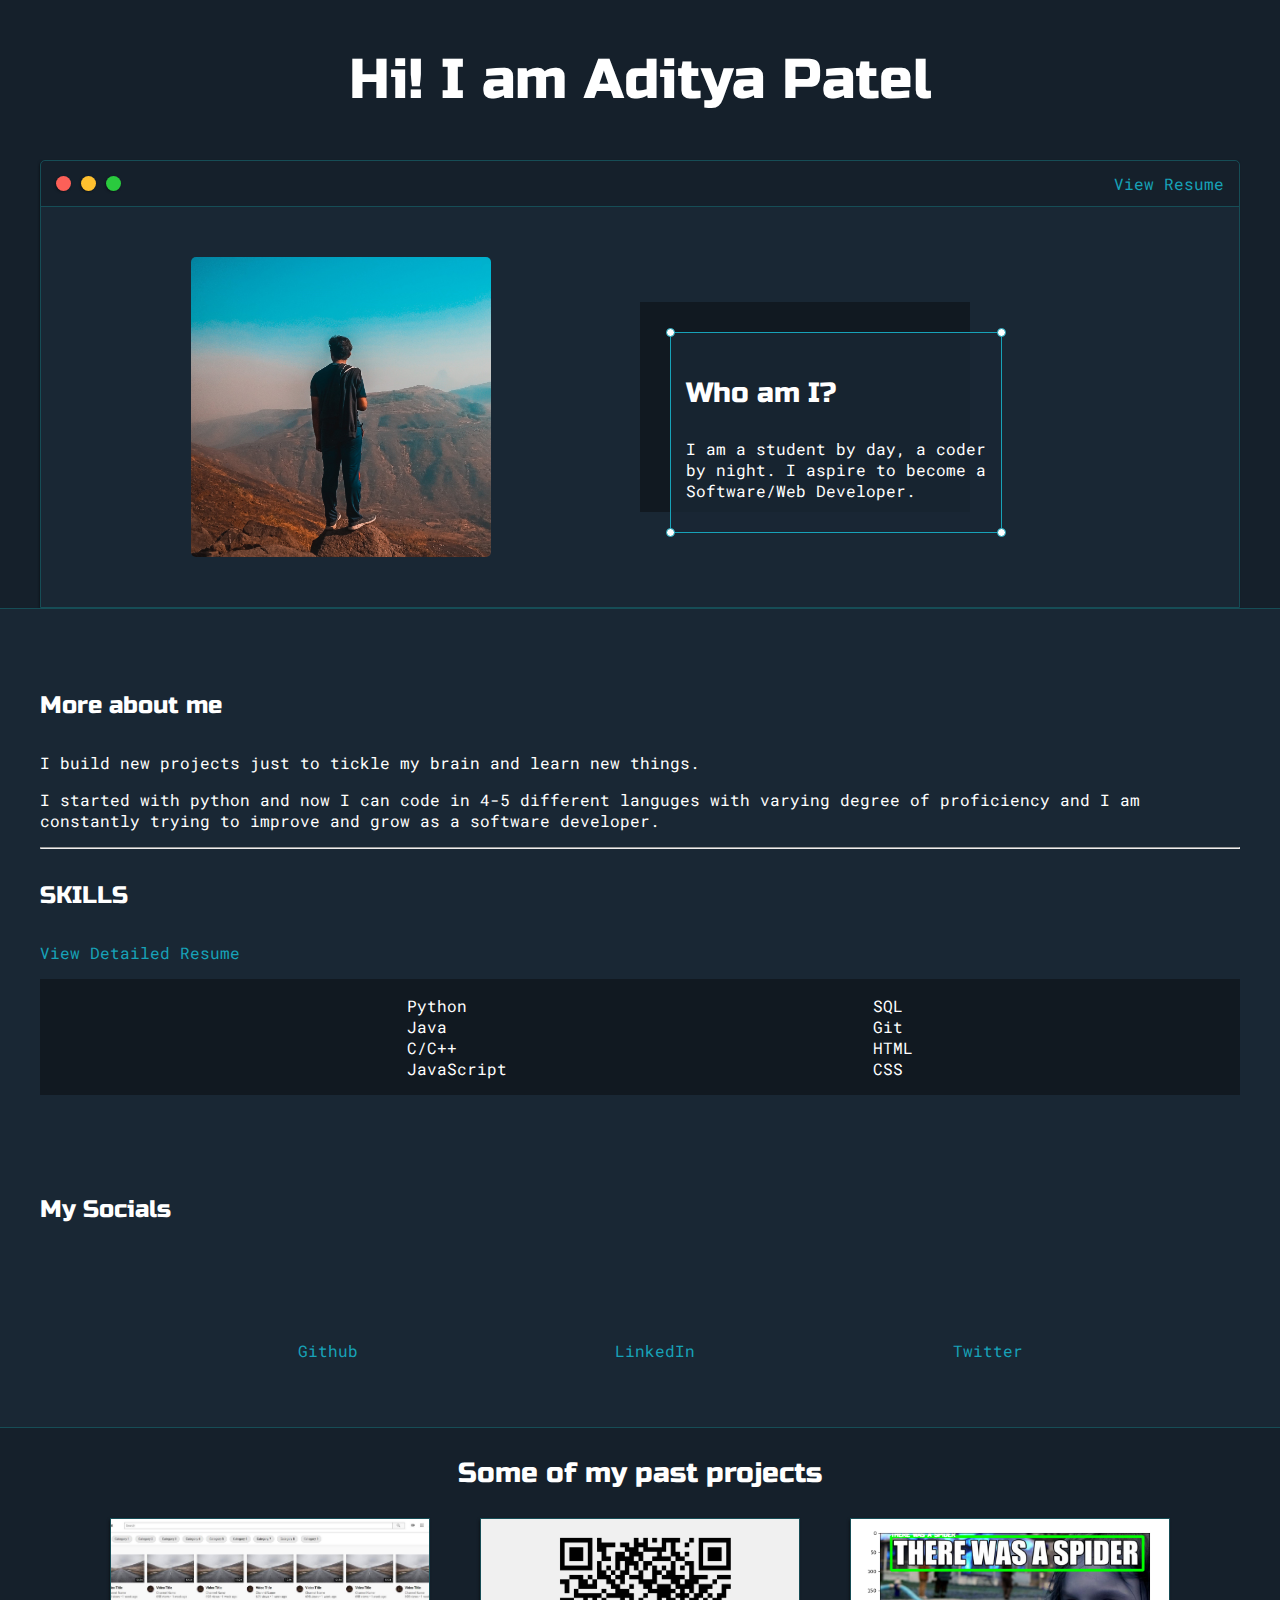
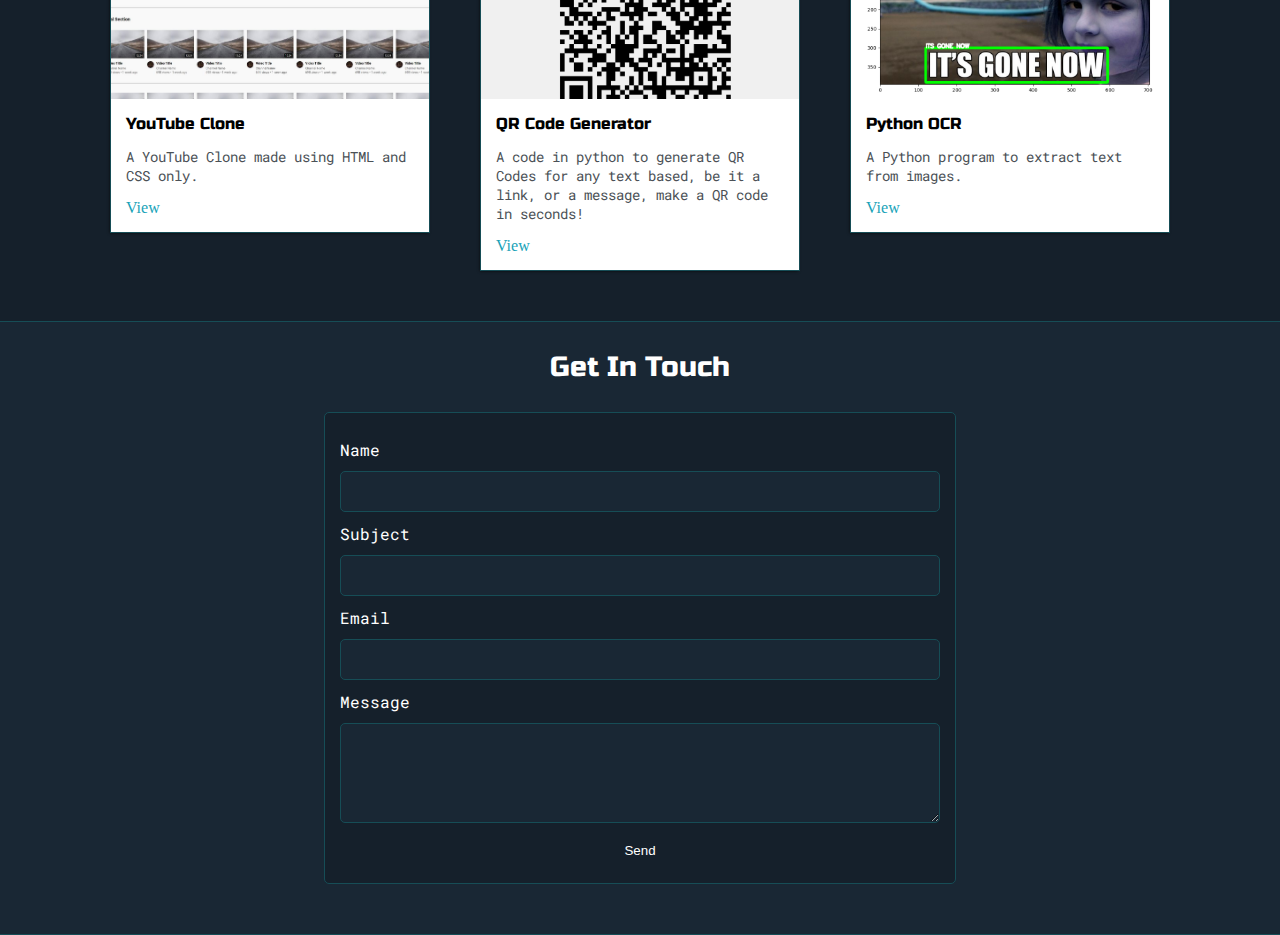
==== index.html @ c3e1d816 "Update index.html" ====
<DOCTYPE html>

<html>

    <head>

        <title>Aditya Patel</title>
	<meta name="description" content="Welcome to Aditya's site! An aspiring Software/Web Developer.">
        <meta name="viewport" content="width=device-width, initial-scale=1, maximum-scale=1, minimum-scale=1"/>
        <link href="https://fonts.googleapis.com/css2?family=Russo+One&amp;display=swap" rel="stylesheet">
        <link href="https://fonts.googleapis.com/css2?family=Roboto+Mono:wght@500&amp;family=Russo+One&amp;display=swap" rel="stylesheet">

        <link rel="stylesheet" href="styles.css">

    </head>

    <body>

        <header>

            <section class="s1">
                <div class="main-contianer">
                    <div class="heading-wrapper">
                        <h1>Hi! I am Aditya Patel</h1>
                    </div>

                    <div class="intro-wrapper">
                        <div class="nav-wrapper">
                            <div class="dots-wrapper">
                                <div id="dot-1" class="browser-dot"></div>
                                <div id="dot-2" class="browser-dot"></div>
                                <div id="dot-3" class="browser-dot"></div>
                            </div>
                            <ul id="navigation">
                                <li>
                                    <a href="meta/Resume.pdf" target="_blank">
                                        View Resume
                                    </a>
                                </li>
                            </ul>
                        </div>

                        <div class="left-column">
                            <img id="profile_pic" src="meta/IMG1.jpg">
                        </div>

                        <div class="right-column">
                            <div id="preview-shadow">
                                <div id="preview">
                                    <div id="corner-tl" class="corner"></div>
                                    <div id="corner-tr" class="corner"></div>
                                    <h3>Who am I?</h3>
                                    <p>I am a student by day, a coder by night. I aspire to become a Software/Web Developer.</p>
                                    <div id="corner-br" class="corner"></div>
                                    <div id="corner-bl" class="corner"></div>
                                </div>
                            </div>
                        </div>

                    </div>
                    
                </div>
            </section>

            <section class="s2">
                <div class="main-contianer">
                    <div class="about-wrapper">
                        <div class="about-me">
                            <h4>More about me</h4>
                            <p>
                                I build new projects just to tickle my brain and learn new things. 
                            </p>
                            <p>
                                I started with python and now I can code in 4-5 different languges with varying degree of proficiency and I am constantly trying to improve and grow as a software developer.
                            </p>

                            <hr>

                            <h4>SKILLS</h4>
                            
                            <p>
                                <a href="meta/Resume.pdf" target="_blank">
                                    View Detailed Resume
                                </a>
                            </p>

                            <div id="skills">
                                <ul>
                                    <li>Python</li>
                                    <li>Java</li>
                                    <li>C/C++</li>
                                    <li>JavaScript</li>
                                </ul>

                                <ul>
                                    <li>SQL</li>
                                    <li>Git</li>
                                    <li>HTML</li>
                                    <li>CSS</li>
                                </ul>

                            </div>

                        </div>

                        <h4 class="social-head">My Socials</h4>
                        <div id="social-links">
                            <ul><li><a href="https://github.com/AdinotAadi" target="_blank">Github</a></li></ul>

                            <ul><li><a href="https://linkedin.com/in/pateladitya1" target="_blank">LinkedIn</a></li></ul>

                            <ul><li><a href="https://twitter.com/@AdinotAadi" target="_blank">Twitter</a></li></ul>
                        </div>

                    </div>
                </div>
            </section>

            <section class="s1">
                <div class="main-contianer">
                    <h3 style="text-align: center;">Some of my past projects</h3>
                    <div class="post-wrapper">

                        <div>
                            <div class="post">
                                <img class="thumbnail" src="meta/IMG4.jpeg">
                                <div class="post-preview">
                                    <h6 class="post-title">YouTube Clone</h6>
                                    <p class="post-intro">A YouTube Clone made using HTML and CSS only.</p>
                                    <a href="https://github.com/AdinotAadi/YouTube-Clone" type="_blank">View</a>
                                </div>
                            </div>
                        </div>

                        <div>
                            <div class="post">
                                <img class="thumbnail" src="meta/IMG3.png">
                                <div class="post-preview">
                                    <h6 class="post-title">QR Code Generator</h6>
                                    <p class="post-intro">A code in python to generate QR Codes for any text based, be it a link, or a message, make a QR code in seconds!</p>
                                    <a href="https://github.com/AdinotAadi/PyhtonQRCodeGenerator" type="_blank">View</a>
                                </div>
                            </div>
                        </div>

                        <div>
                            <div class="post">
                                <img class="thumbnail" src="meta/IMG7.png">
                                <div class="post-preview">
                                    <h6 class="post-title">Python OCR</h6>
                                    <p class="post-intro">A Python program to extract text from images.</p>
                                    <a href="https://github.com/AdinotAadi/Python-OCR" type="_blank">View</a>
                                </div>
                            </div>
                        </div>

                    </div>
                </div>
            </section>

            <section class="s2">
                <div class="main-contianer">
                    <a href=""></a>
			<h3 style="text-align: center;">Get In Touch</h3>

			<form id="contact-form" action="5edc2ab4f46b8a086865112764ae8448" method="POST">
				<a name="contact"></a>

				<label>Name</label>
				<input class="input-field" type="text" name="name">

				<label>Subject</label>
				<input class="input-field" type="text" name="subject">

				<label>Email</label>
				<input class="input-field" type="text" name="email" required>

                <input type="hidden" name="_next" value="thanks.html">

				<label>Message</label>
				<textarea class="input-field" name="message"></textarea>

				<button id="submit-btn" type="submit" value="Send">Send</button>
			</form>
                </div>
            </section>

        </header>

    </body>

</html>
---- styles.css ----
:root {
    --mainColor:#15202B;
    --secondaryColor:#192734;
    --borderColor: #164D56;
    --maintText:#fff;
    --secondaryText:#eeeeee;
    --previewBg:rgb(25, 39, 52, 0.8);
    --previewShadow:#111921;
}

html, body {
    padding: 0;
    margin: 0;
}

h1, h2, h3, h4, h5, h6, strong {
    color: var(--maintText);
    font-family: 'Russo One', sans-serif;
    font-weight: 500;
}

p, li, span, label, input, textarea {
    color: var(--maintText);
    font-family: 'Roboto Mono', monospace;
}

a {
    text-decoration: none;
    color:#17a2b8;
}

ul {
    list-style: none;
}

h1 { font-size: 56px;}
h2 { font-size: 36px;}
h3 { font-size: 28px;}
h4 { font-size: 24px;}
h5 { font-size: 20px;}
h6 { font-size: 16px;}

.s1 {
    background-color: var(--mainColor);
    border-bottom: 1px solid var(--borderColor);
    overflow: auto;
}

.s2 {
    background-color: var(--secondaryColor);
    border-bottom: 1px solid var(--borderColor);
    overflow: auto;
}

.main-contianer {
    width: 1200px;
    margin: 0 auto;
}

.heading-wrapper {
    display: grid;
    text-align: center;
    align-content: center;
    min-height: 10em;
}

.intro-wrapper {
    background-color: var(--secondaryColor);
    border: 1px solid var(--borderColor);
    border-radius: 5px 5px 0 0;


    -webkit-box-shadow: -1px 1px 3px -1px rgba(0,0,0,0.75);
	-moz-box-shadow: -1px 1px 3px -1px rgba(0,0,0,0.75);
	box-shadow: -1px 1px 3px -1px rgba(0,0,0,0.75);


    display: grid;
    grid-template-columns: 1fr 1fr;
    grid-template-areas:
        'nav-wrapper nav-wrapper'
        'left-column right-column'
    ;
}

.nav-wrapper {
    border-radius: 5px 5px 0 0;
    grid-area: nav-wrapper;
    border-bottom: 1px solid var(--borderColor);
    display: flex;
    justify-content: space-between;
    align-items: center;
    background-color: var(--mainColor);
}

#navigation {
    margin: 0;
    padding: 10px;
}

#navigation li {
    display: inline-block;
    margin-right: 5px;
    margin-left: 5px;
}

.dots-wrapper {
    display: flex;
    padding: 10px;
}

#dot-1 {
    background-color:  #FC6058;
}

#dot-2 {
	background-color:  #FEC02F;
}

#dot-3 {
	background-color:  #2ACA3E;
}

.browser-dot {
    background-color: black;
    height: 15px;
    width: 15px;
    border-radius: 50%;
    margin: 5px;

    -webkit-box-shadow: -1px 1px 3px -1px rgba(0,0,0,0.75);
	-moz-box-shadow: -1px 1px 3px -1px rgba(0,0,0,0.75);
	box-shadow: -1px 1px 3px -1px rgba(0,0,0,0.75);
}

.left-column {
    grid-area: left-column;
    padding-top: 50px;
    padding-bottom: 50px;
}

#profile_pic {
    display: block;
    margin: 0 auto;

    height: 300px;
    width: 300px;
    object-fit: cover;
    border: 2px var(--borderColor);
	border-radius: 5px;

}

.right-column {
    grid-area: right-column;
    display: grid;
    align-content: center;
    padding-top: 50px;
    padding-bottom: 50px;
}

#preview-shadow {
    background-color: var(--previewShadow);
    width: 300px;
    height: 180px;
    padding-left: 30px;
    padding-top: 30px;
}

#preview {
    width: 300px;
    border: 1.5px solid #17a2b8;
    background-color: var(--previewBg);
    padding: 15px;
    position: relative;
}

.corner {
    width: 7px;
    height: 7px;
    border-radius: 50%;
    border: 1.5px solid #17a2b8;
    background-color: #fff;
    position: absolute;
}

#corner-tl{
	top:-5px;
	left: -5px
}

#corner-tr{
	top:-5px;
	right: -5px
}


#corner-br{
	bottom:-5px;
	right: -5px
}


#corner-bl{
	bottom:-5px;
	left: -5px
}

.about-wrapper {
    display: grid;
    grid-template-columns: repeat(auto-fir, minmax(320px, 1fr));
    padding-bottom: 50px;
    padding-top: 50px;
    gap:100px;
}

#skills{
	display: flex;
	justify-content: space-evenly;
	background-color: var(--previewShadow);
}

.social-head {
    margin: 0;
}

#social-links{
	display: flex;
	justify-content: space-evenly;
}

.post-wrapper {
    display: grid;
    grid-template-columns: repeat(auto-fit, 320px);
    gap: 50px;
    justify-content: center;
    padding-bottom: 50px;
}

.post {
    border: 1px solid var(--borderColor);
    -webkit-box-shadow: -1px 1px 3px -1px rgba(0,0,0,0.75);
	-moz-box-shadow: -1px 1px 3px -1px rgba(0,0,0,0.75);
	box-shadow: -1px 1px 3px -1px rgba(0,0,0,0.75);
}

.thumbnail {
    display: block;
    height: 180px;
    width: 100%;
    object-fit: cover;
}

.post-preview {
    background-color: #fff;
    padding: 15px;
}

.post-title{
	color:black;
	margin: 0;
}

.post-intro{
	color:#4b5156;
	font-size: 14px;
}

#contact-form{
	display: block;
	max-width: 600px;
	margin: 0 auto;
	border: 1px solid var(--borderColor);
	padding: 15px;
	border-radius: 5px;
	background-color: var(--mainColor);
	margin-bottom: 50px;

}

#contact-form label{
	line-height: 2.7em;
}

#contact-form textarea{
	min-height: 100px;
	font-size: 14px;
}


.input-field{
	width: 100%;
	padding-top: 10px;
	padding-bottom:10px; 
	background-color: var(--secondaryColor);
	border-radius: 5px;
	border:1px solid var(--borderColor);
	font-size: 14px;
}


#submit-btn{
	margin-top: 10px;
	width: 100%;
	padding-top: 10px;
	padding-bottom:10px; 
	color: #fff;
	background-color: var(--buttonColor);
	border:none;
}


@media screen and (max-width: 1200px) {
    .main-contianer {
        width: 95%;
    }
}

@media screen and (max-width: 800px) {
    .intro-wrapper {
        grid-template-columns: 1fr;
        grid-template-areas:
            'nav-wrapper'
            'left-column'
            'right-column'
        ;
    }

    .right-column {
        justify-content: center;
    }

}
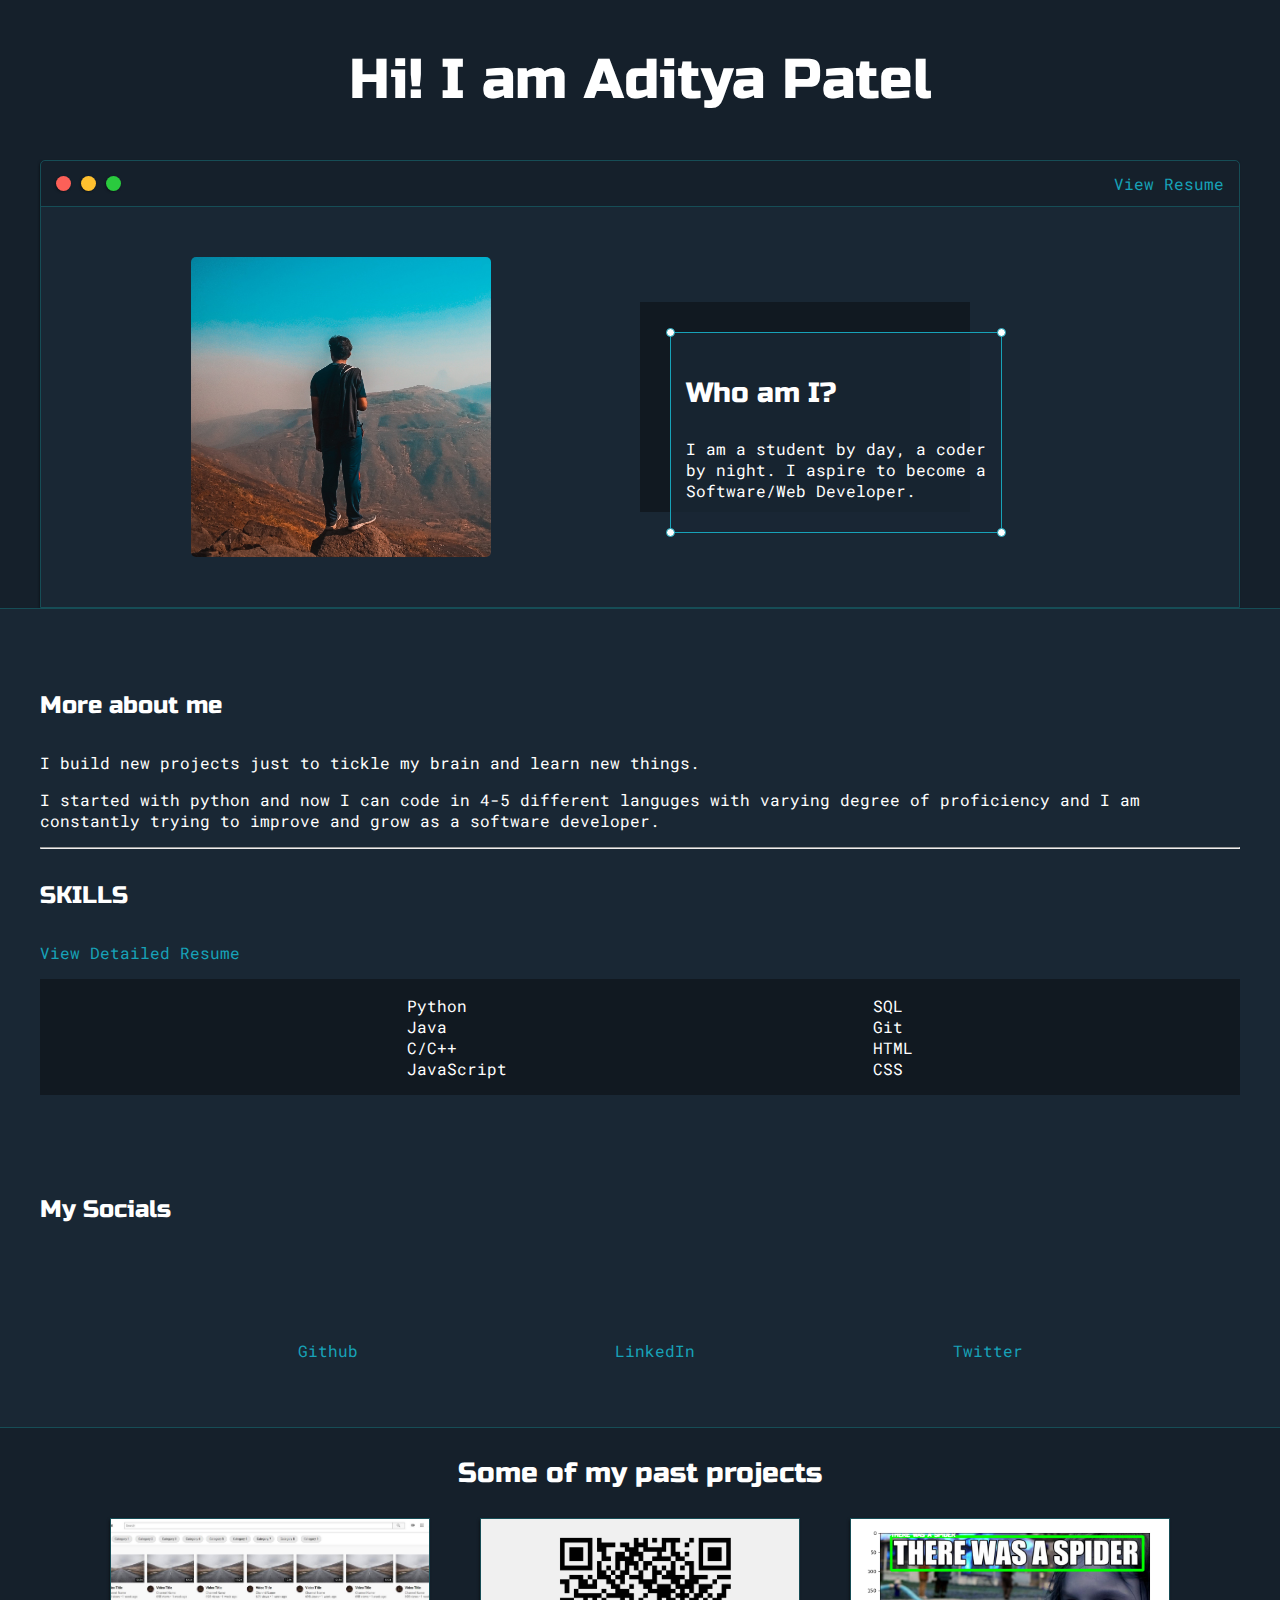
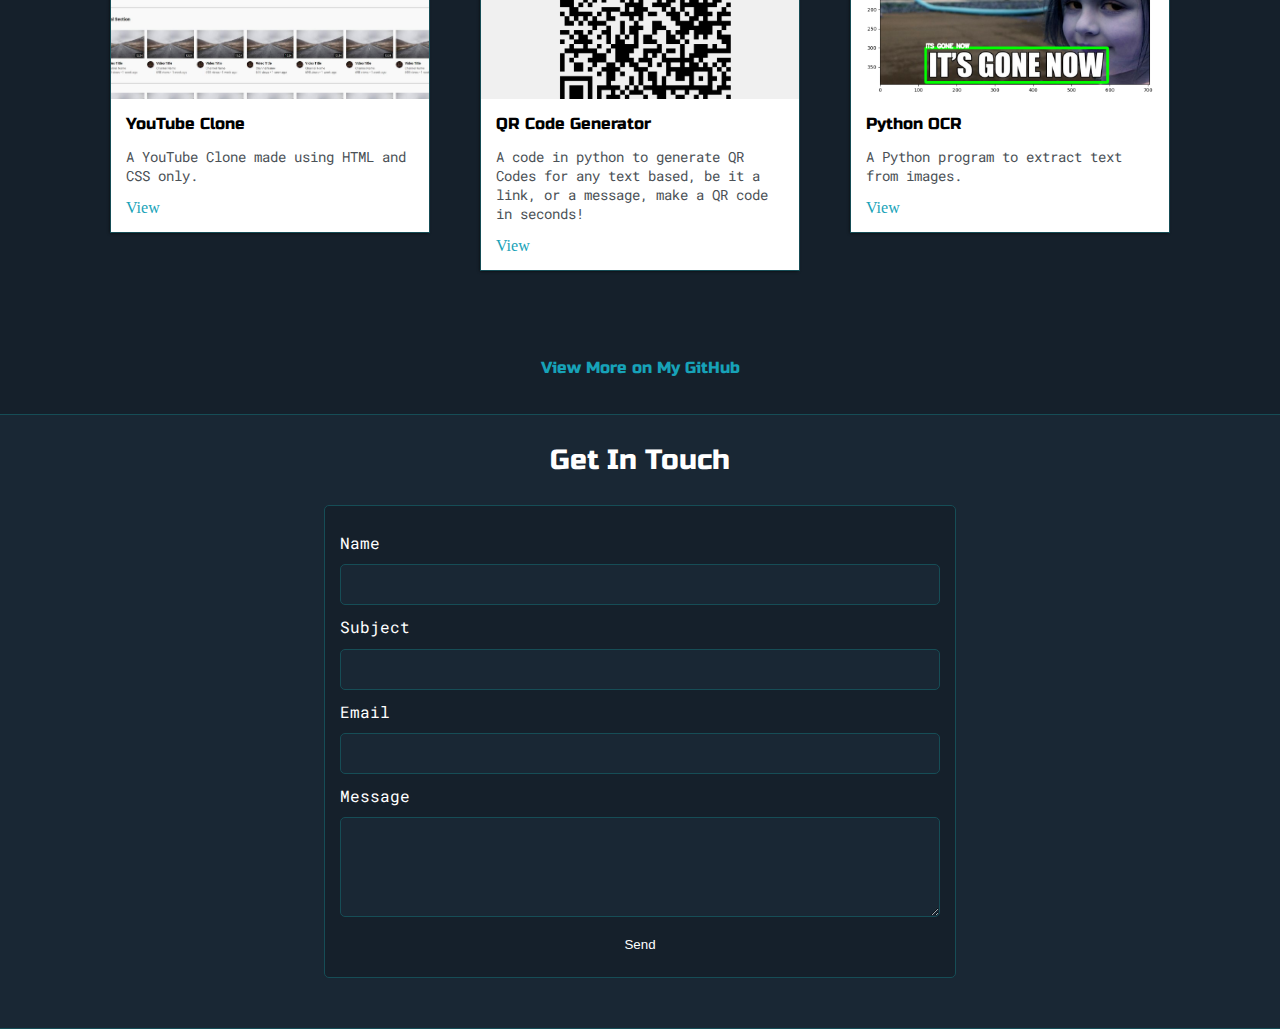
==== commit b1517723: "Update index.html" ====
--- a/index.html
+++ b/index.html
@@ -155,6 +155,7 @@
                         </div>
 
                     </div>
+		    <h6 style="text-align: center;"><a href="https://github.com/AdinotAadi" target="_blank">View More on My GitHub</a></h6>
                 </div>
             </section>
 
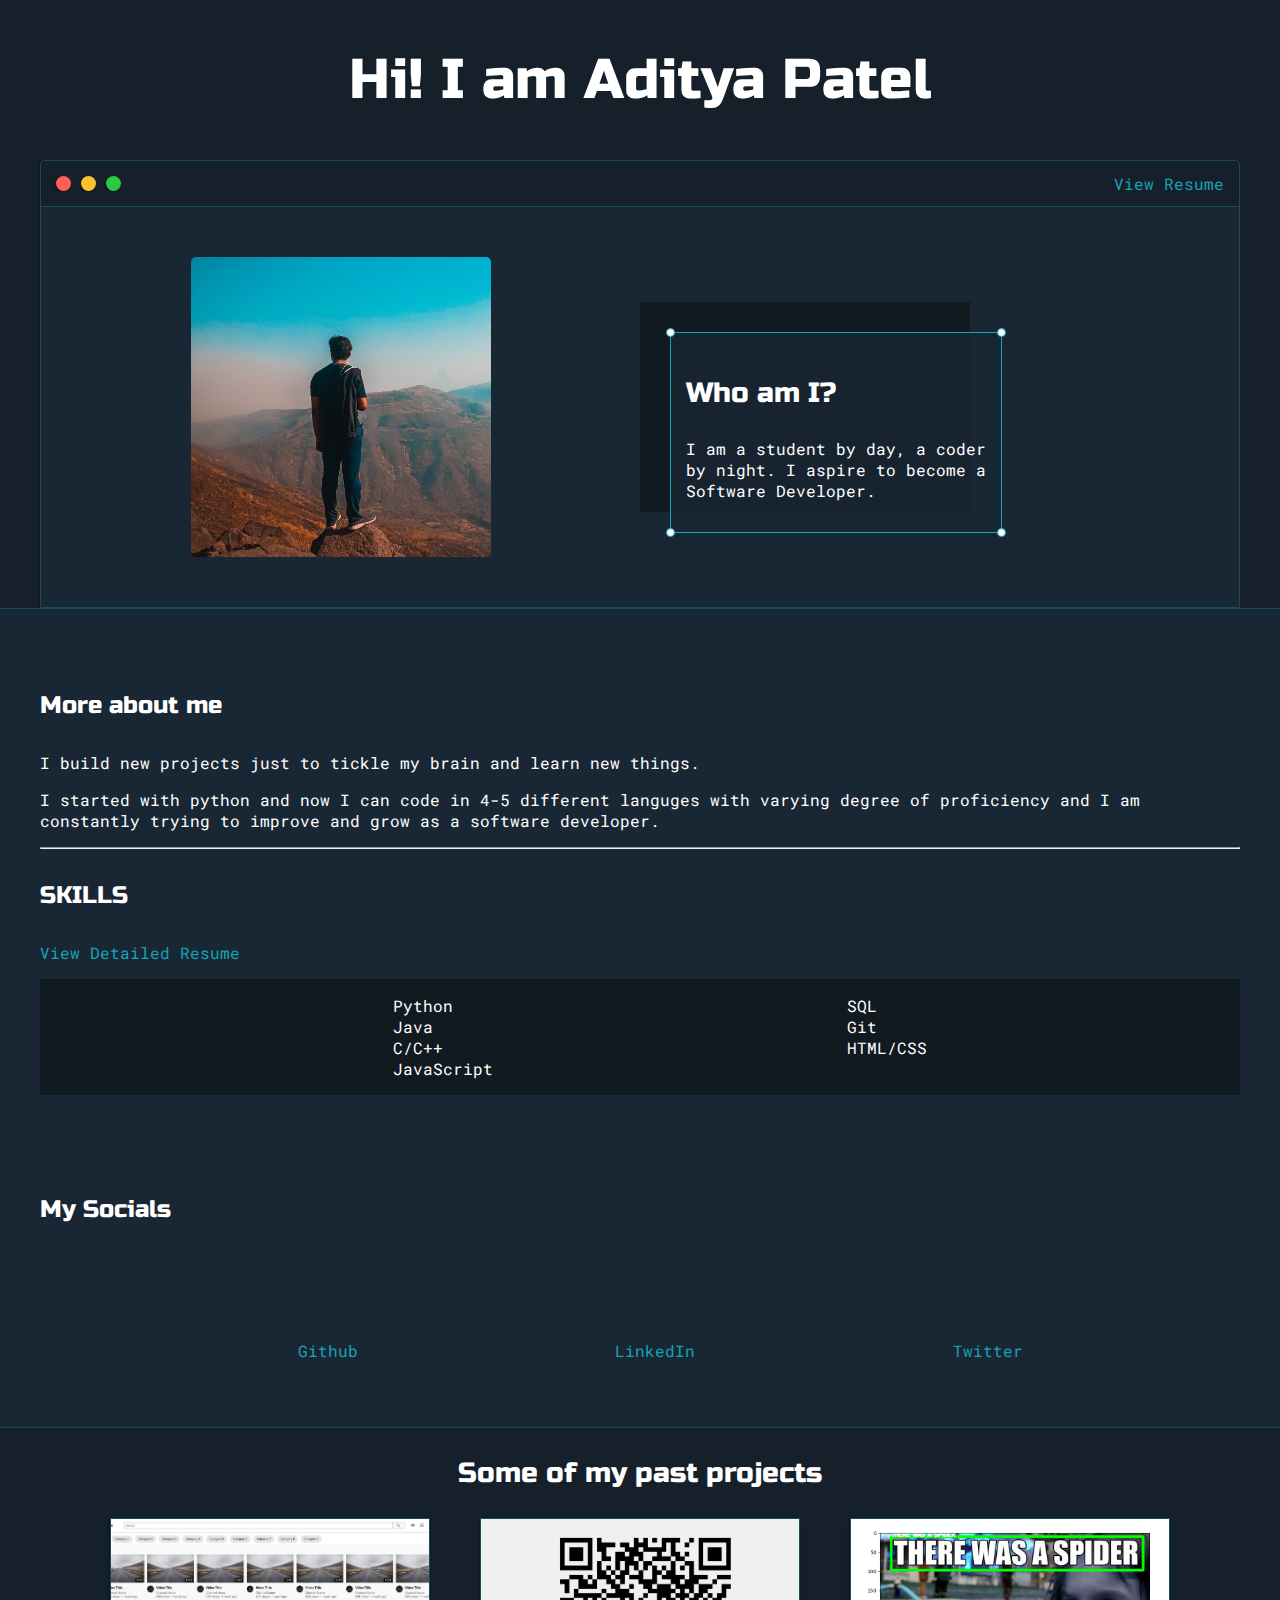
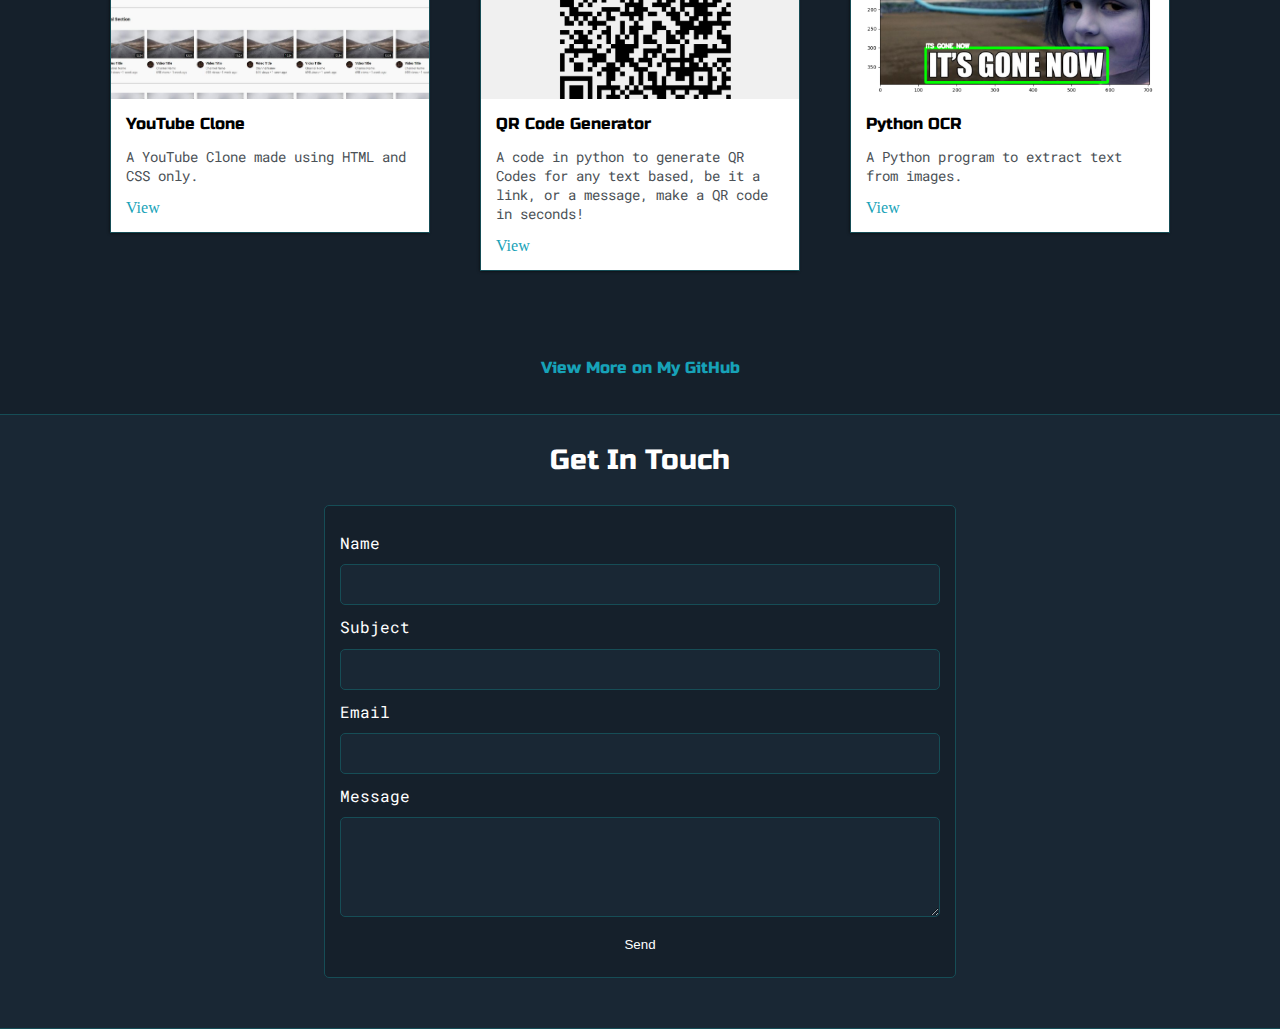
==== commit 2e9f4e49: "Update index.html" ====
--- a/index.html
+++ b/index.html
@@ -50,7 +50,7 @@
                                     <div id="corner-tl" class="corner"></div>
                                     <div id="corner-tr" class="corner"></div>
                                     <h3>Who am I?</h3>
-                                    <p>I am a student by day, a coder by night. I aspire to become a Software/Web Developer.</p>
+                                    <p>I am a student by day, a coder by night. I aspire to become a Software Developer.</p>
                                     <div id="corner-br" class="corner"></div>
                                     <div id="corner-bl" class="corner"></div>
                                 </div>
@@ -95,8 +95,7 @@
                                 <ul>
                                     <li>SQL</li>
                                     <li>Git</li>
-                                    <li>HTML</li>
-                                    <li>CSS</li>
+                                    <li>HTML/CSS</li>
                                 </ul>
 
                             </div>
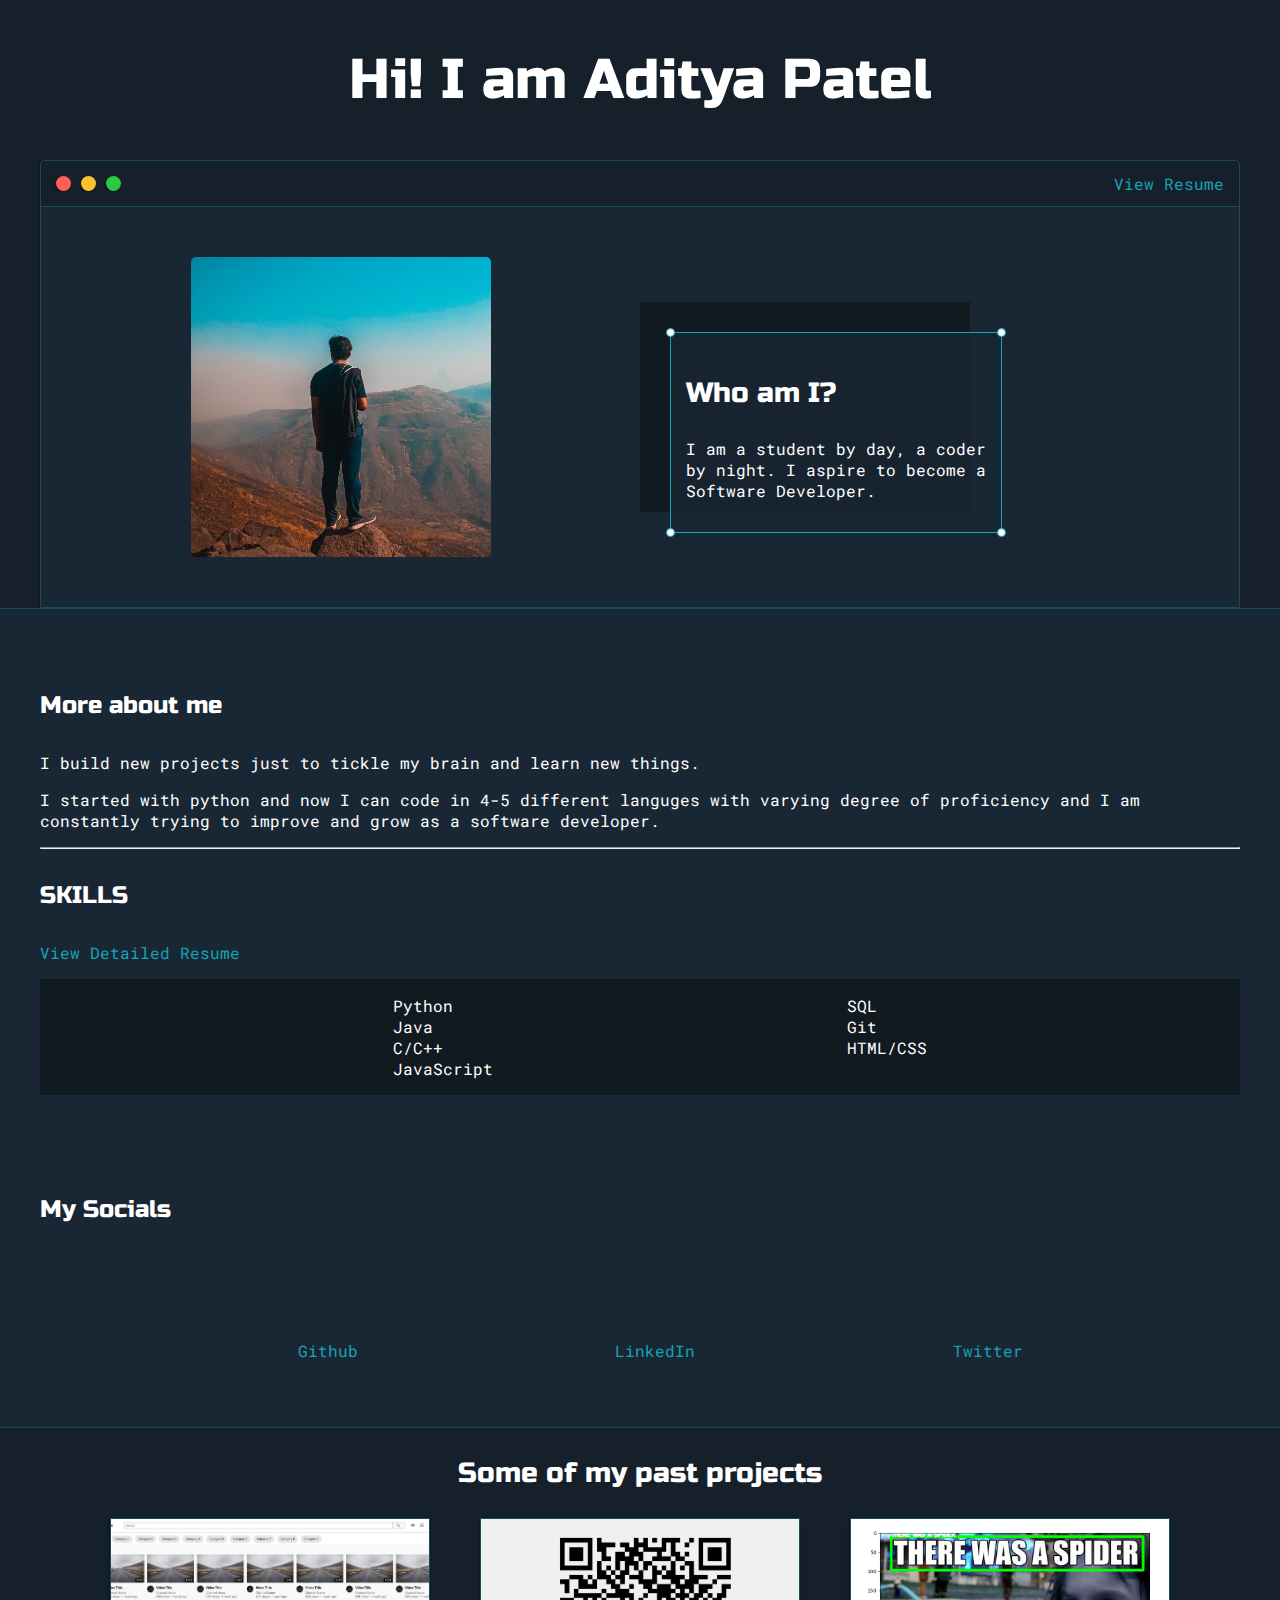
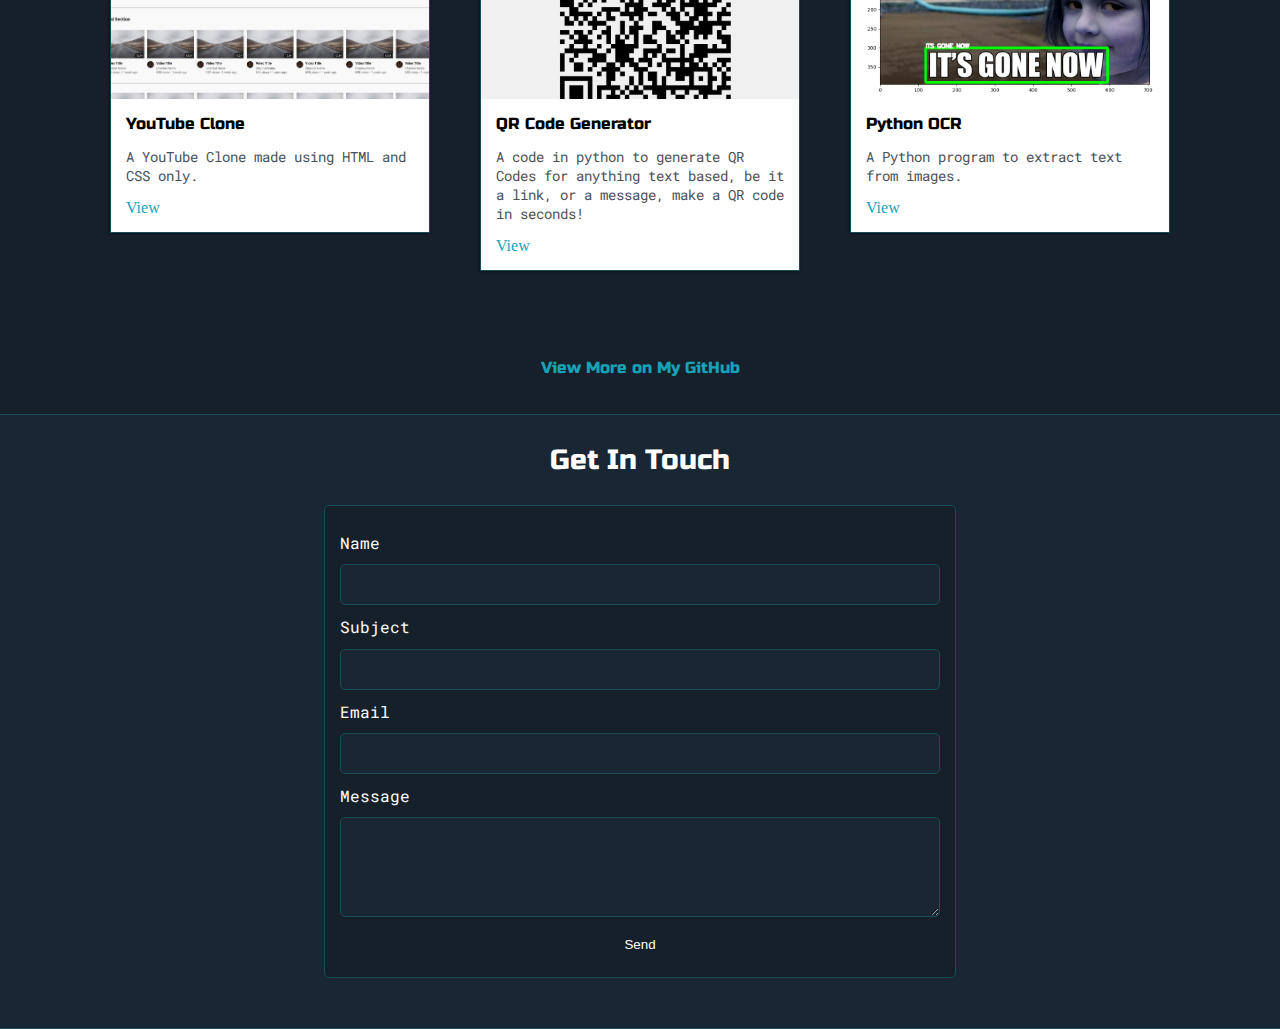
==== commit 53588701: "Update index.html" ====
--- a/index.html
+++ b/index.html
@@ -136,7 +136,7 @@
                                 <img class="thumbnail" src="meta/IMG3.png">
                                 <div class="post-preview">
                                     <h6 class="post-title">QR Code Generator</h6>
-                                    <p class="post-intro">A code in python to generate QR Codes for any text based, be it a link, or a message, make a QR code in seconds!</p>
+                                    <p class="post-intro">A code in python to generate QR Codes for anything text based, be it a link, or a message, make a QR code in seconds!</p>
                                     <a href="https://github.com/AdinotAadi/PyhtonQRCodeGenerator" type="_blank">View</a>
                                 </div>
                             </div>
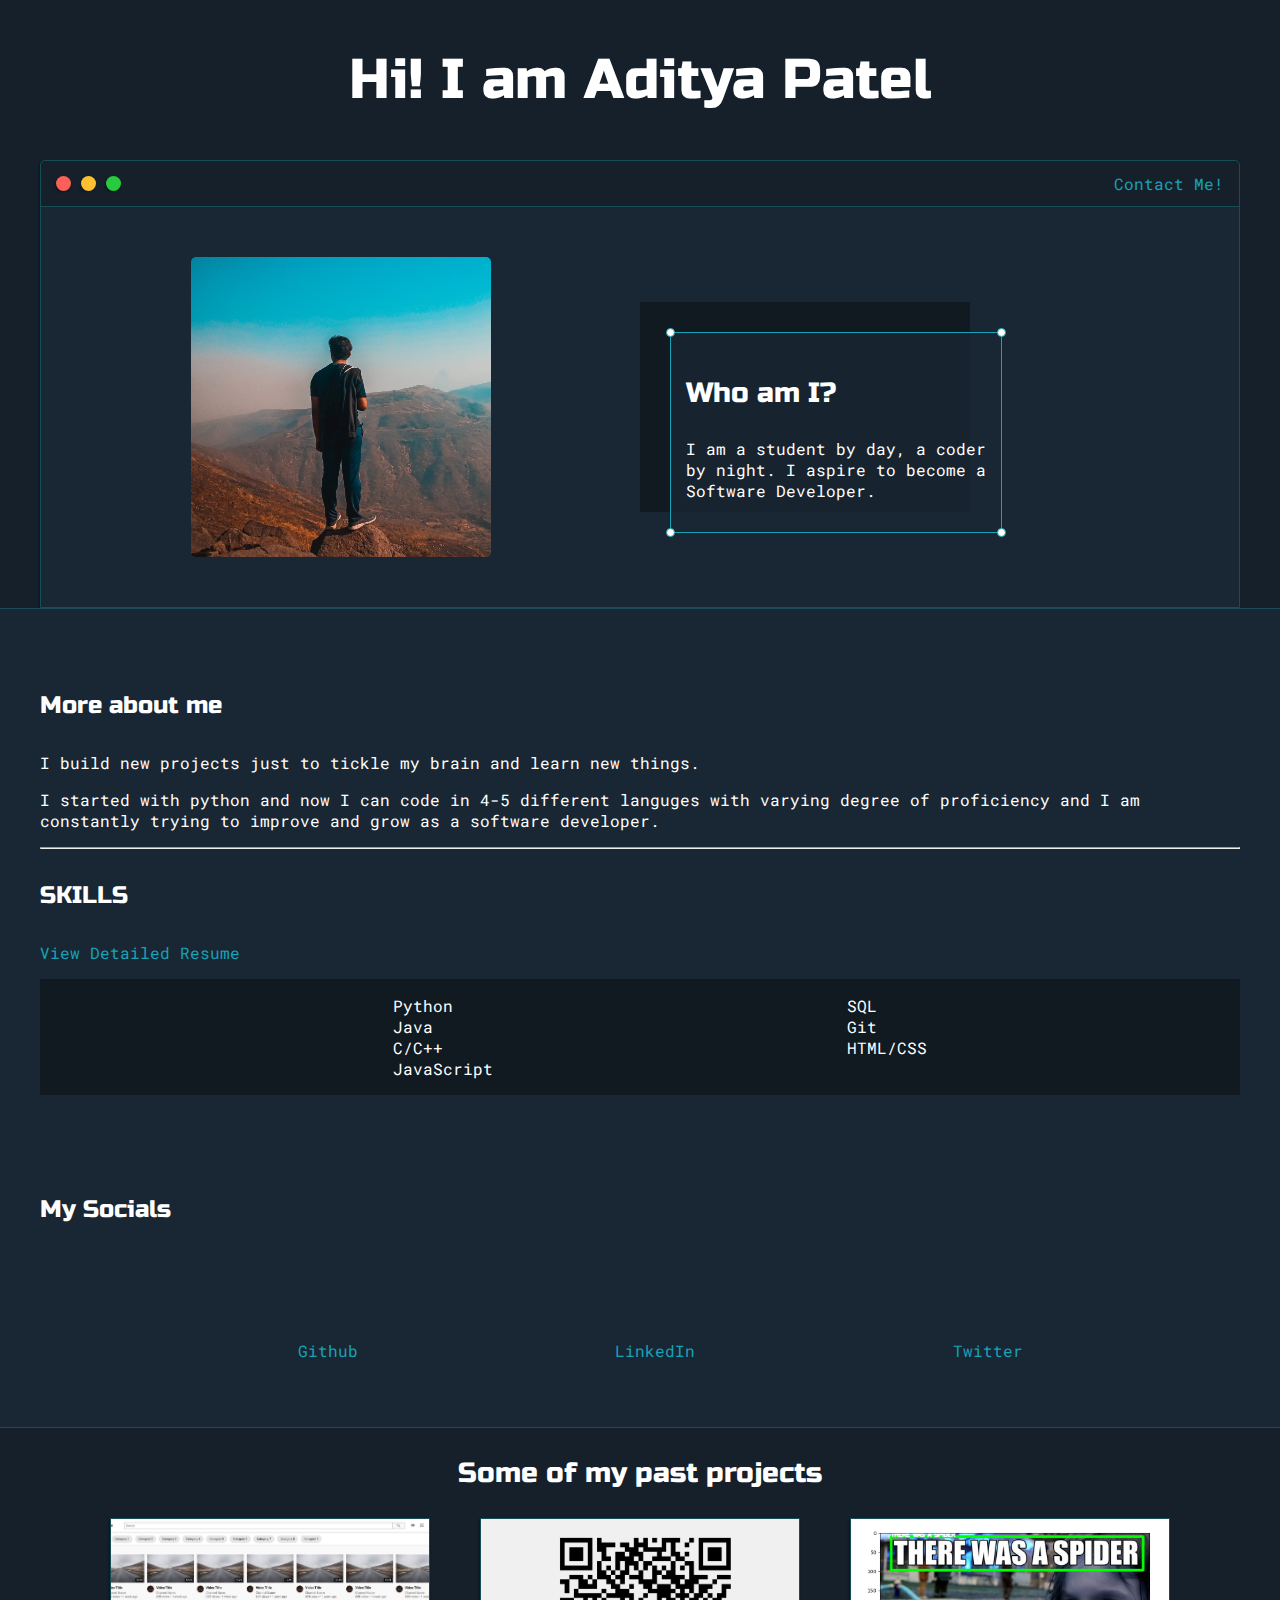
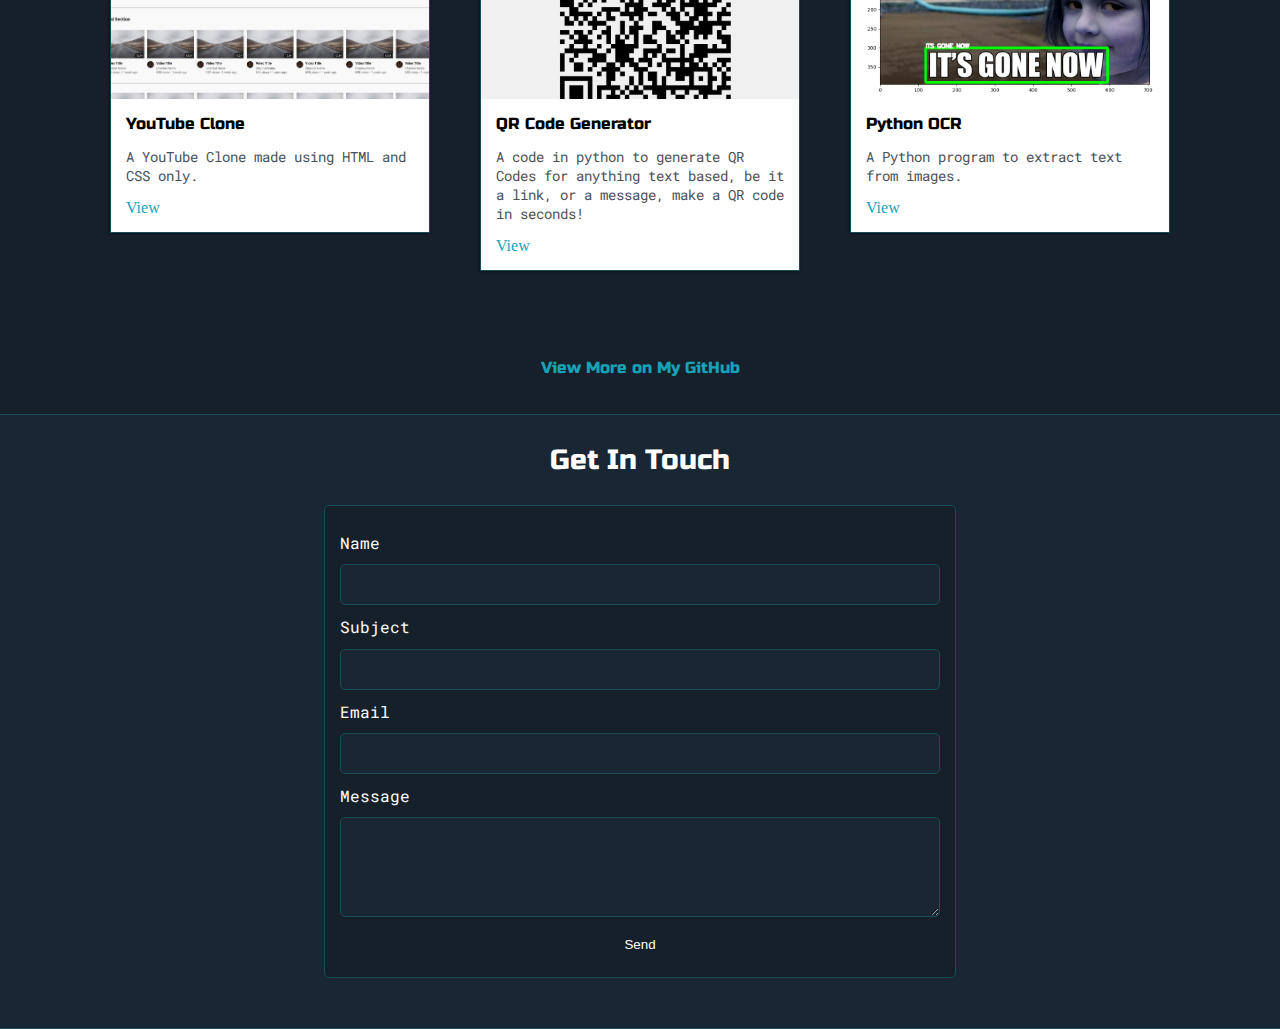
==== commit b16f8d3d: "Removed resume because of privacy concerns." ====
--- a/index.html
+++ b/index.html
@@ -5,7 +5,7 @@
     <head>
 
         <title>Aditya Patel</title>
-	<meta name="description" content="Welcome to Aditya's site! An aspiring Software/Web Developer.">
+	<meta name="description" content="Welcome to Aditya's site! An aspiring Software Developer.">
         <meta name="viewport" content="width=device-width, initial-scale=1, maximum-scale=1, minimum-scale=1"/>
         <link href="https://fonts.googleapis.com/css2?family=Russo+One&amp;display=swap" rel="stylesheet">
         <link href="https://fonts.googleapis.com/css2?family=Roboto+Mono:wght@500&amp;family=Russo+One&amp;display=swap" rel="stylesheet">
@@ -33,8 +33,8 @@
                             </div>
                             <ul id="navigation">
                                 <li>
-                                    <a href="meta/Resume.pdf" target="_blank">
-                                        View Resume
+                                    <a href="contact-form">
+                                        Contact Me!
                                     </a>
                                 </li>
                             </ul>
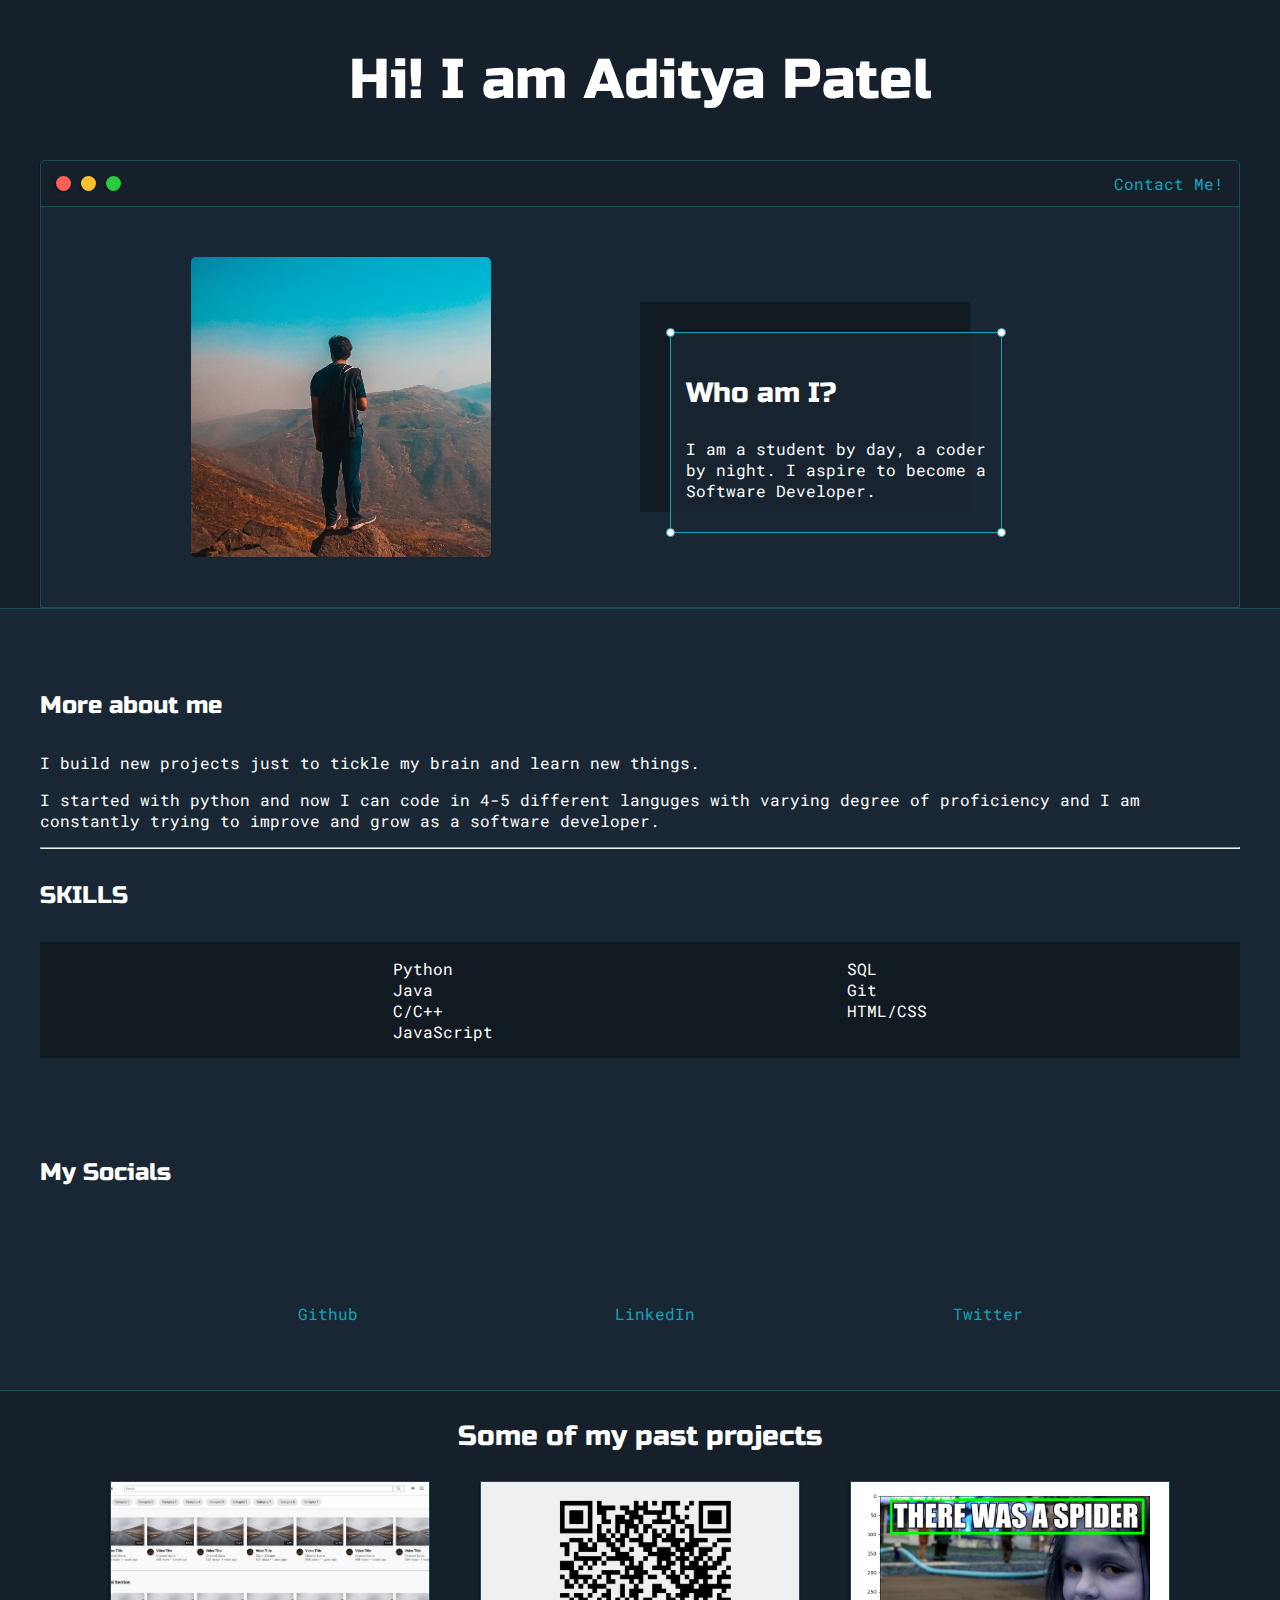
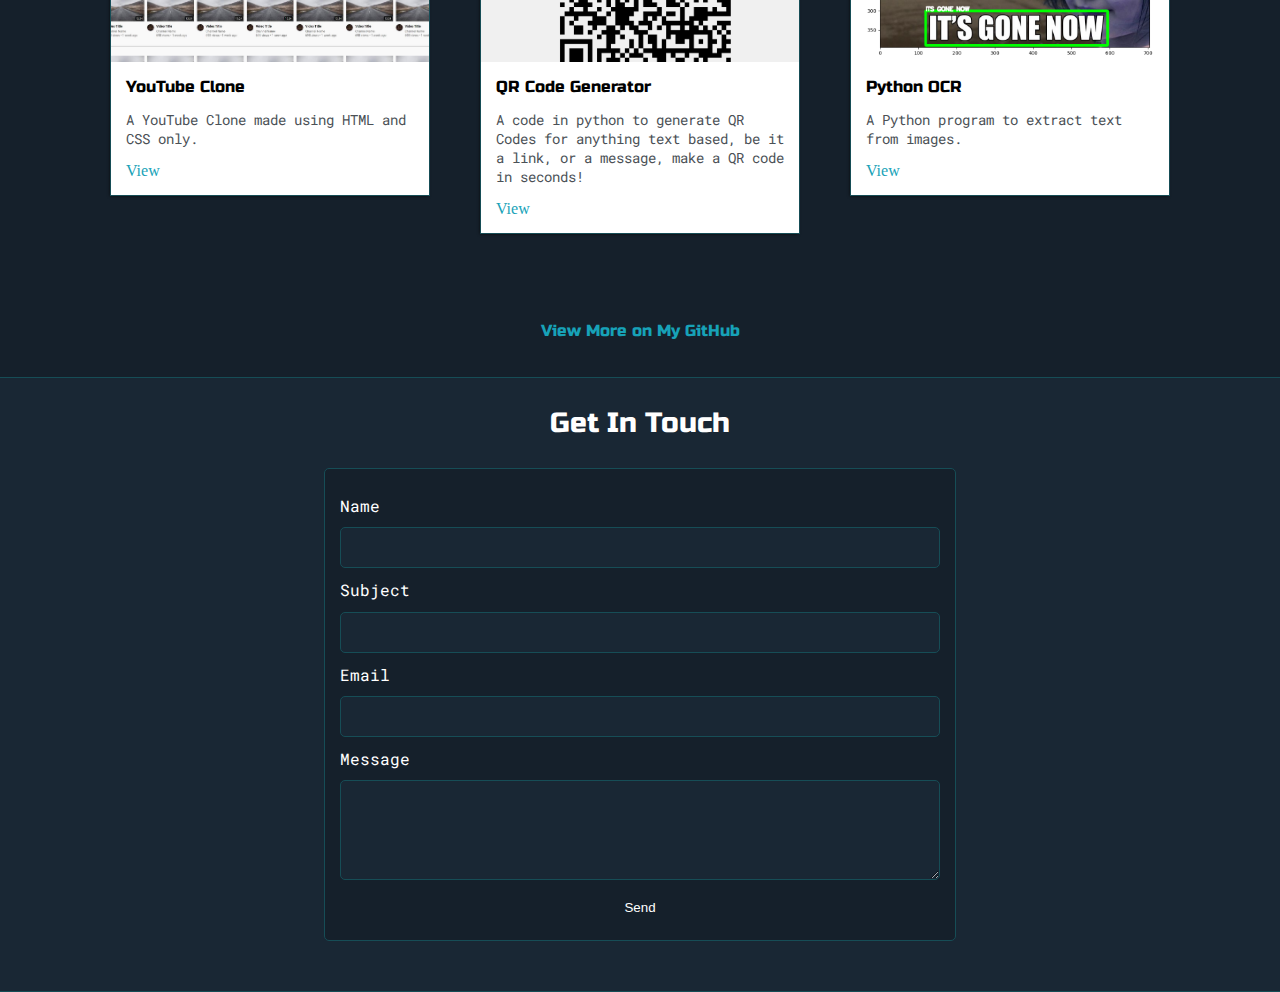
==== commit a26c23c3: "Removed confidential info." ====
--- a/index.html
+++ b/index.html
@@ -33,7 +33,7 @@
                             </div>
                             <ul id="navigation">
                                 <li>
-                                    <a href="contact-form">
+                                    <a href="#contact-form">
                                         Contact Me!
                                     </a>
                                 </li>
@@ -77,13 +77,6 @@
                             <hr>
 
                             <h4>SKILLS</h4>
-                            
-                            <p>
-                                <a href="meta/Resume.pdf" target="_blank">
-                                    View Detailed Resume
-                                </a>
-                            </p>
-
                             <div id="skills">
                                 <ul>
                                     <li>Python</li>
--- a/styles.css
+++ b/styles.css
@@ -11,6 +11,7 @@
 html, body {
     padding: 0;
     margin: 0;
+	scroll-behavior: smooth;
 }
 
 h1, h2, h3, h4, h5, h6, strong {
@@ -330,4 +331,4 @@
         justify-content: center;
     }
 
-}+}
